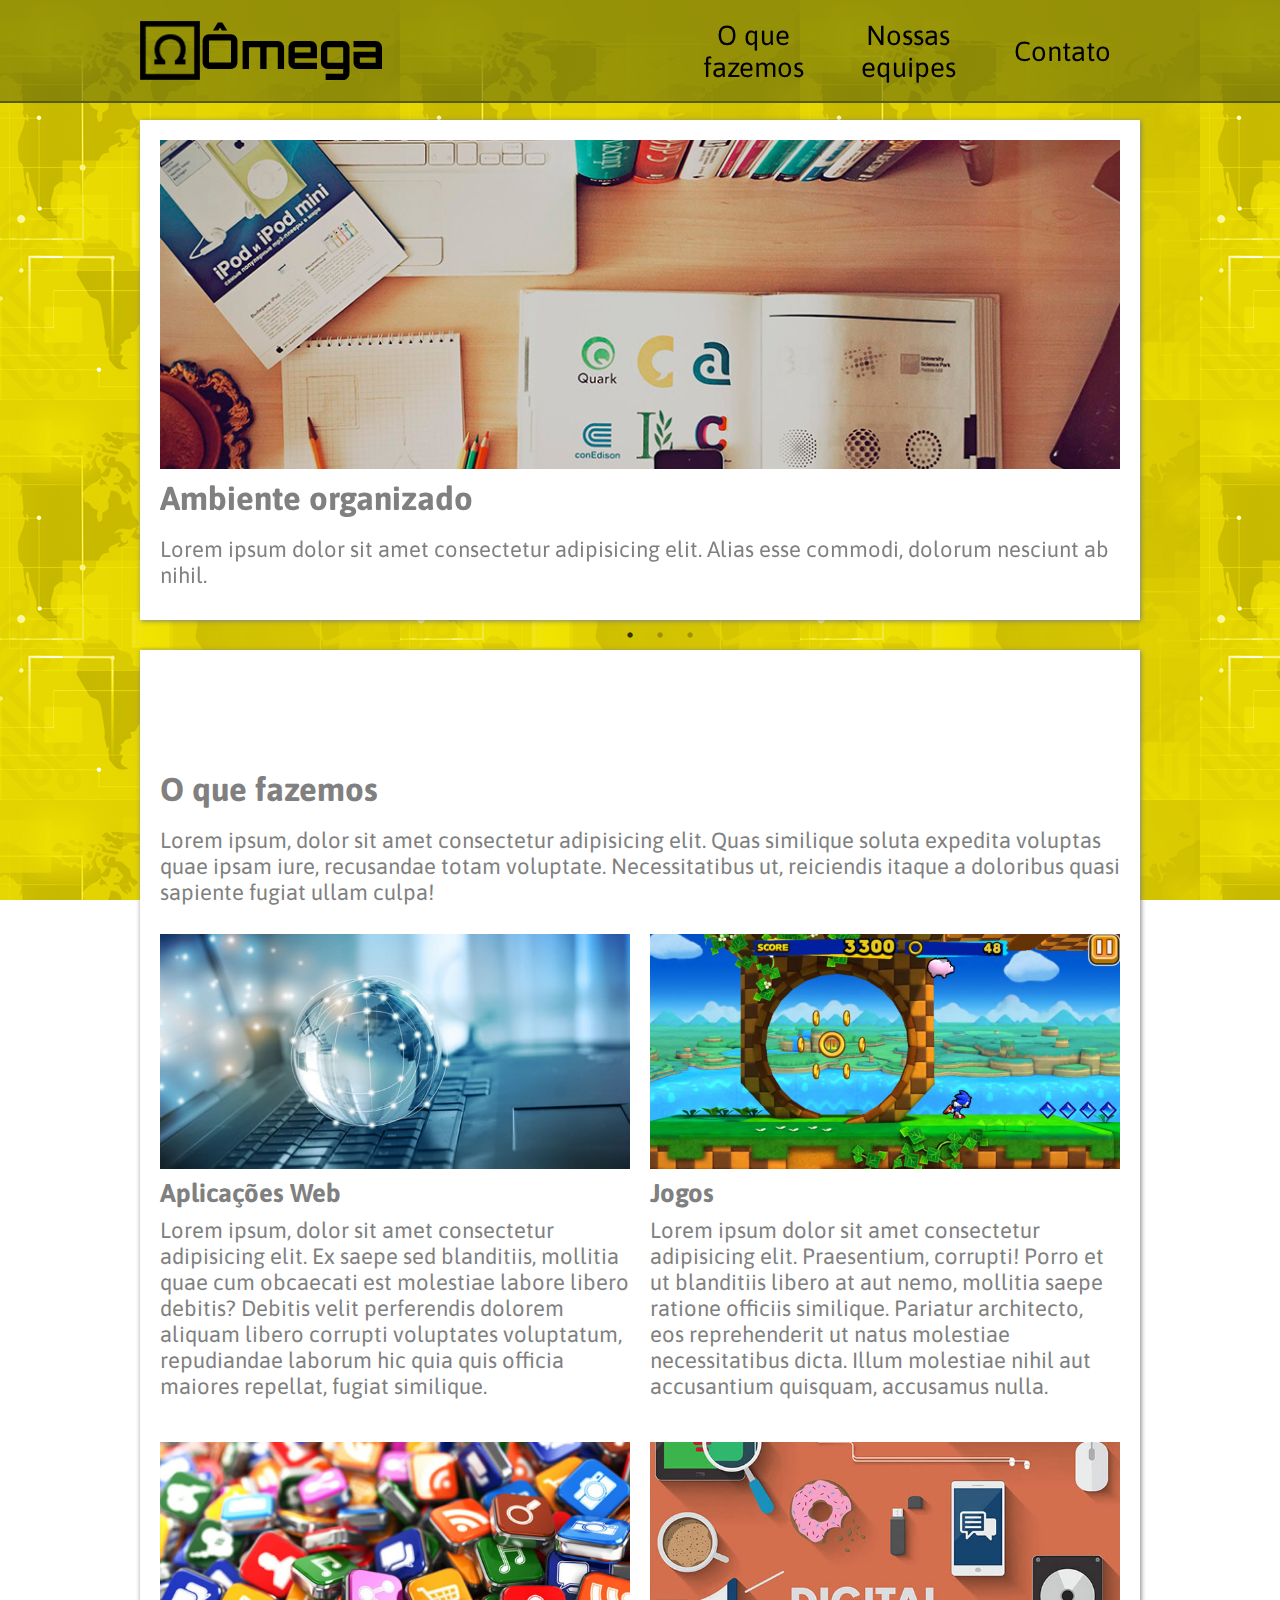
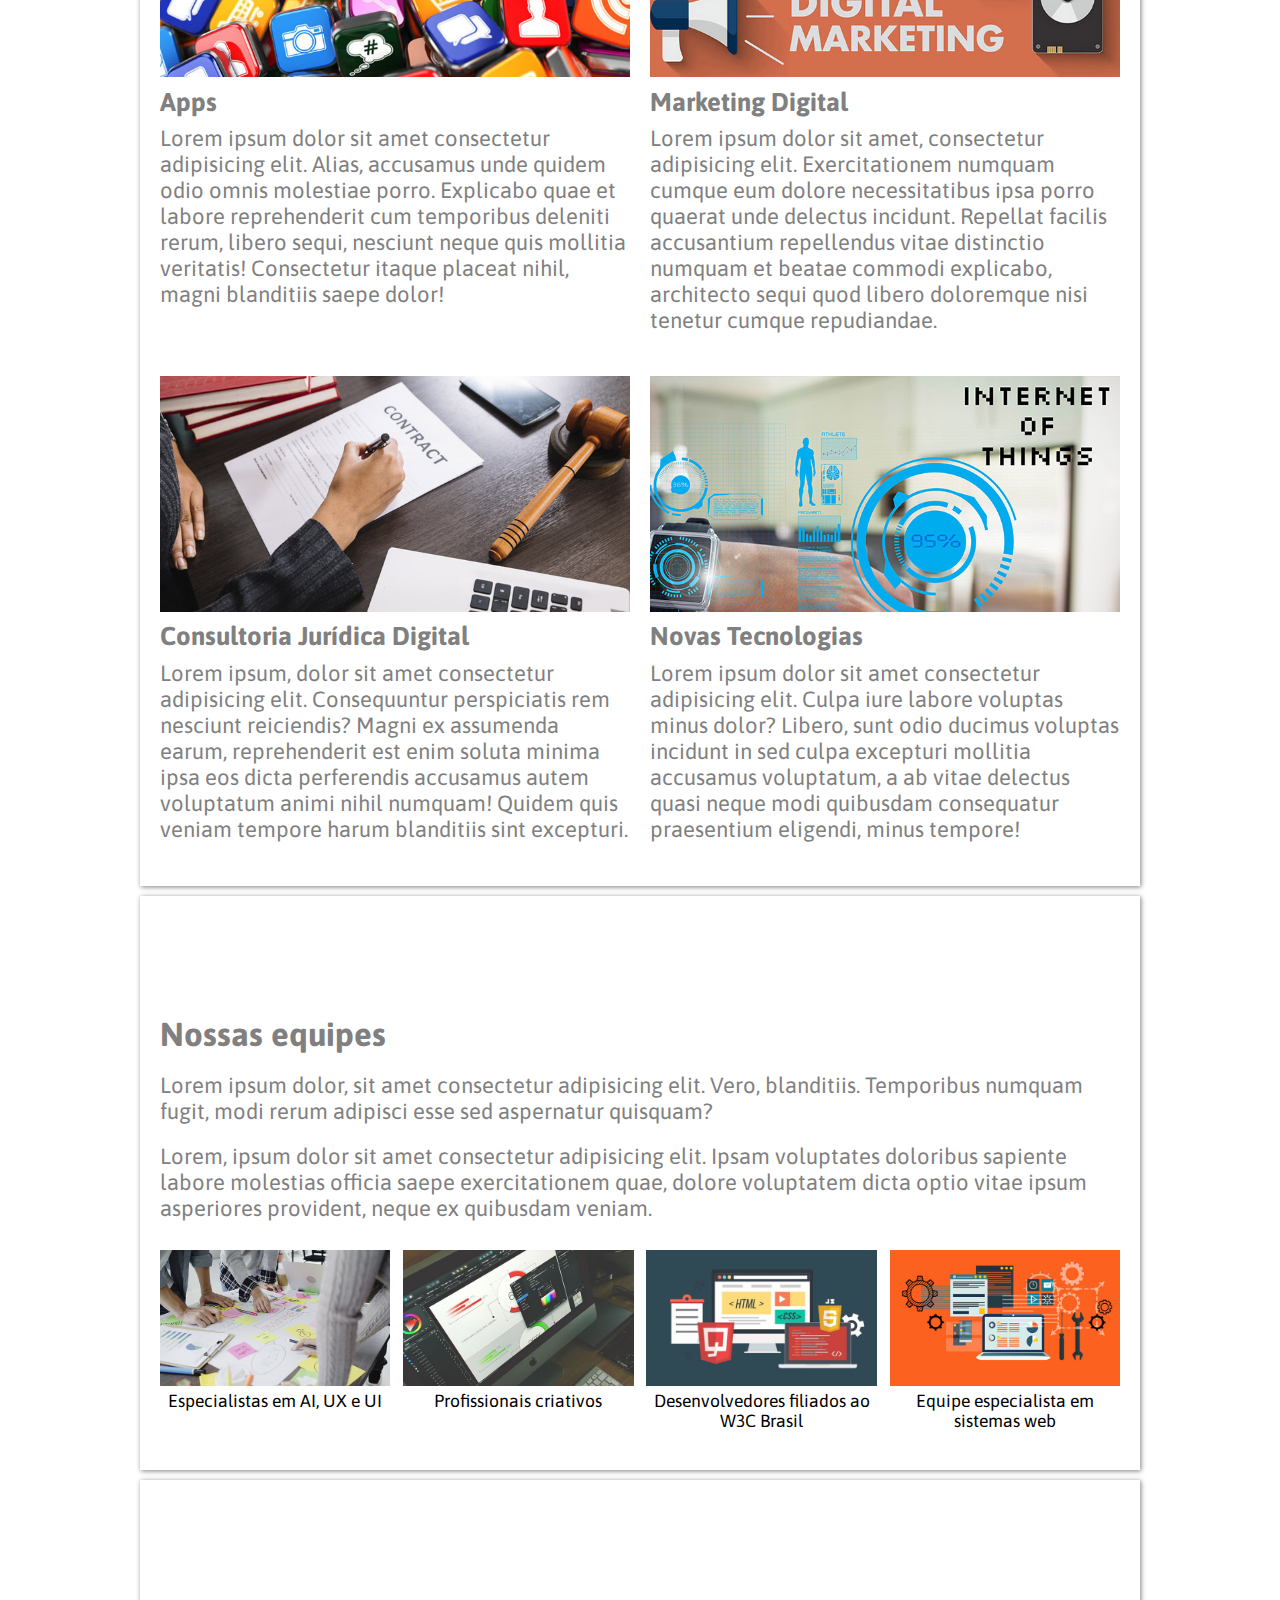
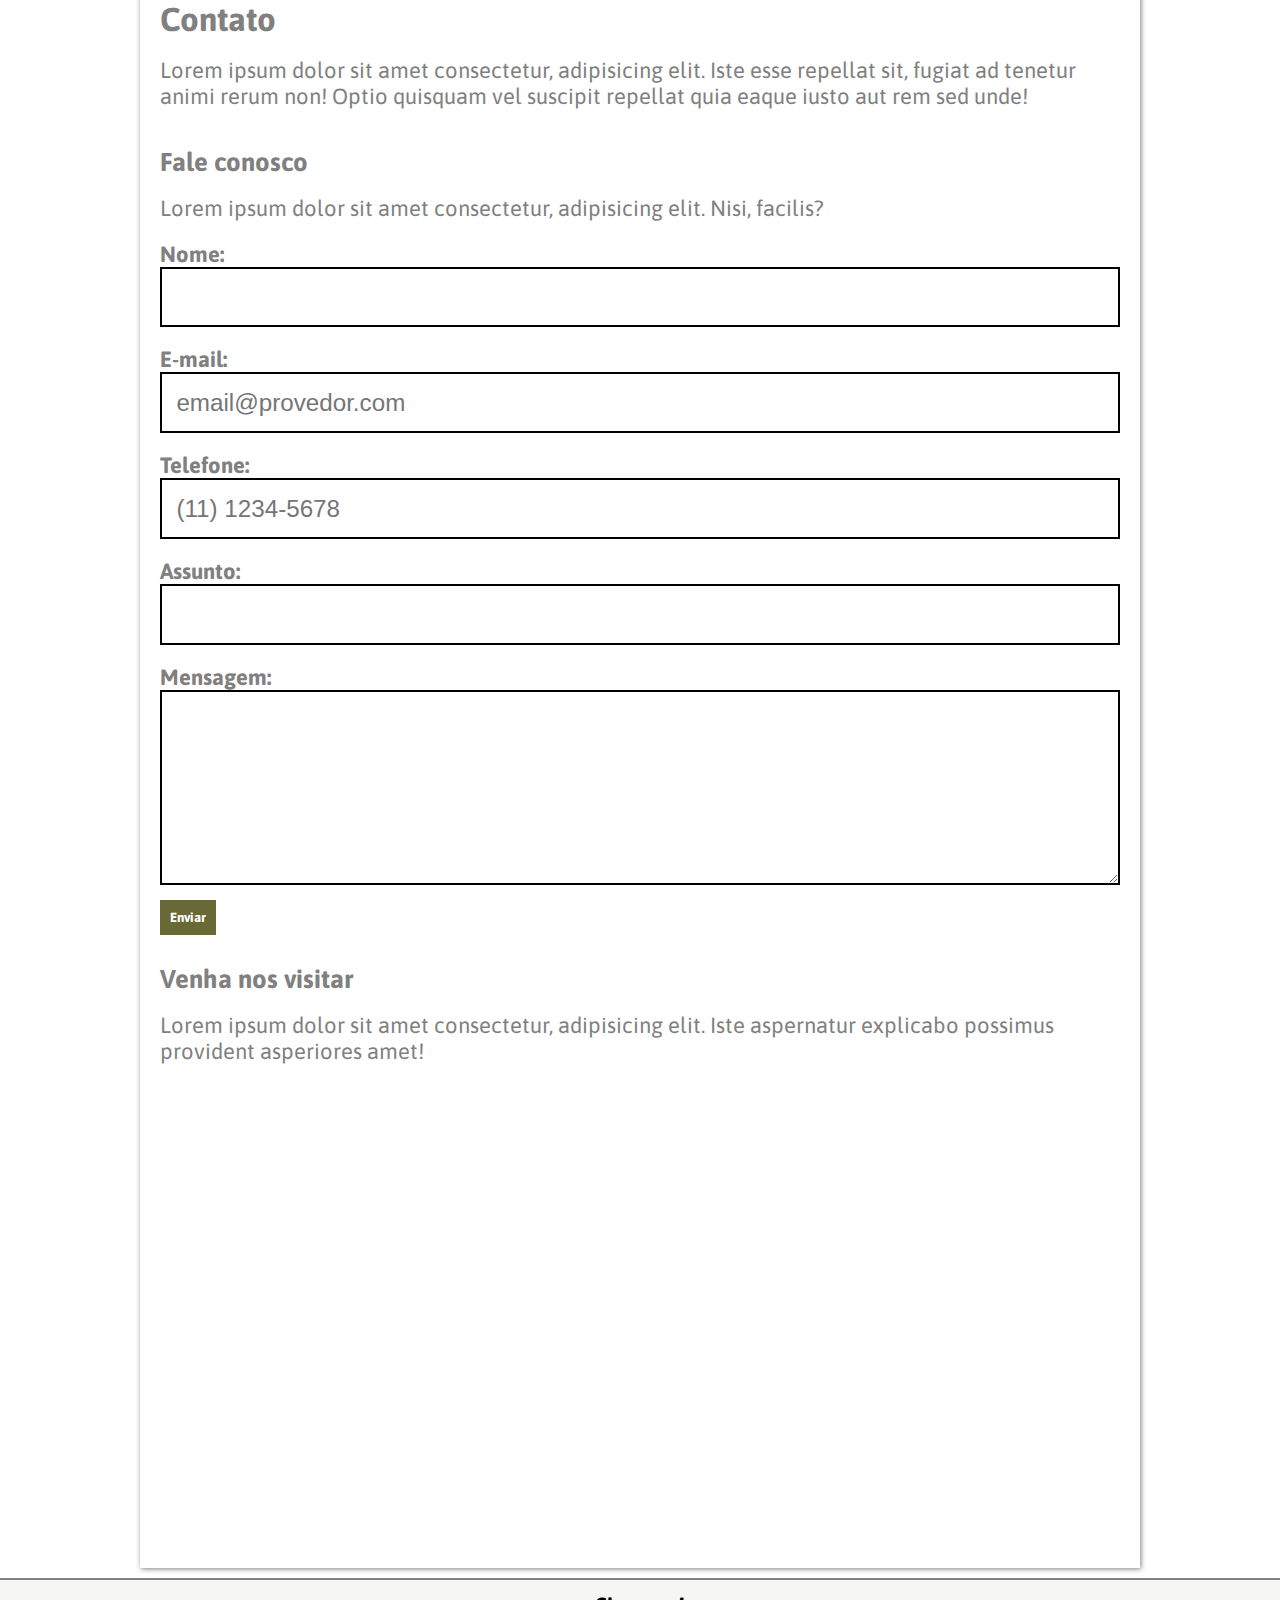
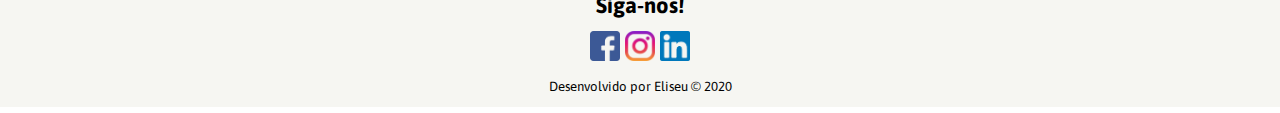
==== omega/index.html @ f99717a8 "Add files via upload" ====
<!DOCTYPE html>
<html lang="pt-br">
<head>
<meta charset="UTF-8">
<meta name="viewport" content="width=device-width, initial-scale=1.0">
<title>Ômega</title>
<meta name="description" content="A agência Ômega é especializada em produtos e serviços digitais.">
<link rel="shortcut icon" href="imagens/favicon.png" type="image/x-icon">
<link href="https://fonts.googleapis.com/css2?family=Asap:wght@400;600&family=Orbitron:wght@600&display=swap" rel="stylesheet">

<!-- Importação do CSS para plugin Slick -->
<link rel="stylesheet" href="plugins/slick-1.8.1/slick/slick.css">
<link rel="stylesheet" href="plugins/slick-1.8.1/slick/slick-theme.css">

<link rel="stylesheet" href="css/style.css">
</head>
<body id="topo">
    
    <!-- CABEÇALHO-->
    <header>
        <div class="container">
            <h1>
            <a href="#topo">
            <img src="imagens/logo.png" alt="Símbolo Ômega">Ômega
            </a>
            </h1>
            <nav>
            <a href="#o-que-fazemos">O que fazemos</a>
            <a href="#nossas-equipes">Nossas equipes</a>
            <a href="#contato">Contato</a>
            </nav>
        </div>
    </header>
    <!-- FIM CABEÇALHO-->

    <!-- CONTEÚDO -->
    <main class="container">
        <!-- DESTAQUE (FUTURO SLIDER) -->
        <article class="slider">
            <div>
            <img src="imagens/mesa-de-trabalho.jpg" alt="mesa com material de trabalho: livros, notebook, lápis">
            <h2>Ambiente organizado</h2>
            <p>Lorem ipsum dolor sit amet consectetur adipisicing elit. Alias esse commodi, dolorum nesciunt ab nihil.</p>
            </div>

            <div>
            <img src="imagens/tela-com-codigos.jpg" alt="imagem de tela de computador com fundo preto exibindo códigos">
            <h2>Exemplo de tela com códigos</h2>
            <p>Lorem ipsum dolor, sit amet consectetur adipisicing elit. Repellendus aliquid consequatur soluta molestiae itaque id.</p>
            </div>

            <div>
            <img src="imagens/bootstrap.jpg" alt="imagem de tela de computador com site fundo cinza e overlay em lilás do Bootstrap">
            <h2>Bootstrap</h2>
            <p>Lorem ipsum dolor, sit amet consectetur adipisicing elit. Repellendus ex consequuntur cupiditate quibusdam tempora quaerat accusantium, neque totam!</p>
            </div>
        </article>
        <!-- FIM DESTAQUE -->

        <!-- O QUE FAZEMOS -->
        <article id="o-que-fazemos">
            <h2>O que fazemos</h2>
            <p>Lorem ipsum, dolor sit amet consectetur adipisicing elit. Quas similique soluta expedita voluptas quae ipsam iure, recusandae totam voluptate. Necessitatibus ut, reiciendis itaque a doloribus quasi sapiente fugiat ullam culpa!</p>

            <div class="grupo">

                <section>
                <img src="imagens/web.jpg" alt="">
                <h3>Aplicações Web</h3>
                <p>Lorem ipsum, dolor sit amet consectetur adipisicing elit. Ex saepe sed blanditiis, mollitia quae cum obcaecati est molestiae labore libero debitis? Debitis velit perferendis dolorem aliquam libero corrupti voluptates voluptatum, repudiandae laborum hic quia quis officia maiores repellat, fugiat similique.</p>
                </section>

                <section>
                <img src="imagens/jogos.jpg" alt="">
                <h3>Jogos</h3>
                <p>Lorem ipsum dolor sit amet consectetur adipisicing elit. Praesentium, corrupti! Porro et ut blanditiis libero at aut nemo, mollitia saepe ratione officiis similique. Pariatur architecto, eos reprehenderit ut natus molestiae necessitatibus dicta. Illum molestiae nihil aut accusantium quisquam, accusamus nulla.</p>
                </section>

                <section>
                <img src="imagens/apps.jpg" alt="">
                <h3>Apps</h3>
                <p>Lorem ipsum dolor sit amet consectetur adipisicing elit. Alias, accusamus unde quidem odio omnis molestiae porro. Explicabo quae et labore reprehenderit cum temporibus deleniti rerum, libero sequi, nesciunt neque quis mollitia veritatis! Consectetur itaque placeat nihil, magni blanditiis saepe dolor!</p>
                </section>

                <section>
                <img src="imagens/marketing-digital.jpg" alt="">
                <h3>Marketing Digital</h3>
                <p>Lorem ipsum dolor sit amet, consectetur adipisicing elit. Exercitationem numquam cumque eum dolore necessitatibus ipsa porro quaerat unde delectus incidunt. Repellat facilis accusantium repellendus vitae distinctio numquam et beatae commodi explicabo, architecto sequi quod libero doloremque nisi tenetur cumque repudiandae.</p>
                </section>

                <section>
                <img src="imagens/juridico.jpg" alt="">
                <h3>Consultoria Jurídica Digital</h3>
                <p>Lorem ipsum, dolor sit amet consectetur adipisicing elit. Consequuntur perspiciatis rem nesciunt reiciendis? Magni ex assumenda earum, reprehenderit est enim soluta minima ipsa eos dicta perferendis accusamus autem voluptatum animi nihil numquam! Quidem quis veniam tempore harum blanditiis sint excepturi.</p>
                </section>

                <section>
                <img src="imagens/iot.jpg" alt="">
                <h3>Novas Tecnologias</h3>
                <p>Lorem ipsum dolor sit amet consectetur adipisicing elit. Culpa iure labore voluptas minus dolor? Libero, sunt odio ducimus voluptas incidunt in sed culpa excepturi mollitia accusamus voluptatum, a ab vitae delectus quasi neque modi quibusdam consequatur praesentium eligendi, minus tempore!</p>
                </section>
            </div>
        </article>
        <!-- FIM O QUE FAZEMOS -->

        <!-- NOSSAS EQUIPES -->
        <article id="nossas-equipes">
            <h2>Nossas equipes</h2>
            <p>Lorem ipsum dolor, sit amet consectetur adipisicing elit. Vero, blanditiis. Temporibus numquam fugit, modi rerum adipisci esse sed aspernatur quisquam?</p>
            <p>Lorem, ipsum dolor sit amet consectetur adipisicing elit. Ipsam voluptates doloribus sapiente labore molestias officia saepe exercitationem quae, dolore voluptatem dicta optio vitae ipsum asperiores provident, neque ex quibusdam veniam.</p>

            <div class="grupo">
                <figure>
                <img src="imagens/arquitetura-da-informacao.jpg" alt="">
                <figcaption>Especialistas em AI, UX e UI</figcaption>
                </figure>
                <figure>
                <img src="imagens/design.jpg" alt="">
                <figcaption>Profissionais criativos</figcaption>
                </figure>
                <figure>
                <img src="imagens/front-end.jpg" alt="">
                <figcaption>Desenvolvedores filiados ao W3C Brasil</figcaption>
                </figure>
                <figure>
                <img src="imagens/back-end.jpg" alt="">
                <figcaption>Equipe especialista em sistemas web</figcaption>
                </figure>
            </div>
        </article>
        <!-- FIM NOSSAS EQUIPES -->

        <!-- CONTATO -->
        <article id="contato">
            <h2>Contato</h2>
            <p>Lorem ipsum dolor sit amet consectetur, adipisicing elit. Iste esse repellat sit, fugiat ad tenetur animi rerum non! Optio quisquam vel suscipit repellat quia eaque iusto aut rem sed unde!</p>

            <section>
                <h3>Fale conosco</h3>
                <p>Lorem ipsum dolor sit amet consectetur, adipisicing elit. Nisi, facilis?</p>
                
                <form action="" method="post">
                    <p>
                        <label for="nome">Nome: </label>
                        <input type="text" name="nome" id="nome" required>
                    </p>
                    <p>
                        <label for="email">E-mail:</label>
                        <input type="email" name="email" id="email" placeholder="email@provedor.com">
                    </p>
                    <p>
                        <label for="telefone">Telefone:</label>
                        <input type="tel" name="telefone" id="telefone" placeholder="(11) 1234-5678">
                    </p>
                    <p>
                        <label for="assunto">Assunto:</label>
                        <input type="text" name="assunto" id="assunto" maxlength="10">
                    </p>
                    <p>
                        <label for="mensagem">Mensagem:</label>
                        <textarea name="mensagem" id="mensagem" cols="40" rows="6"></textarea>
                    </p>
                    <button type="submit" name="enviar" id="enviar">Enviar</button>
                </form>
            </section>

            <section>
                <h3>Venha nos visitar</h3>
                <p>Lorem ipsum dolor sit amet consectetur, adipisicing elit. Iste aspernatur explicabo possimus provident asperiores amet!</p>
                <iframe src="https://www.google.com/maps/embed?pb=!1m18!1m12!1m3!1d3658.176043302679!2d-46.54243608533843!3d-23.52616986617803!2m3!1f0!2f0!3f0!3m2!1i1024!2i768!4f13.1!3m3!1m2!1s0x94ce5e45de28bb23%3A0x1d2ed3122aae28a7!2sSenac%20Penha!5e0!3m2!1spt-BR!2sbr!4v1585843827773!5m2!1spt-BR!2sbr" width="100%" height="450" frameborder="0" style="border:0;" allowfullscreen="" aria-hidden="false" tabindex="0"></iframe>
            </section>
        </article>
        <!-- FIM CONTATO -->

        <p id="link-topo">
            <a href="#topo"> &#9650; Topo </a>
        </p>

    </main>
    <!-- FIM CONTEÚDO -->

    <!-- RODAPÉ -->
    <footer>
        <h2>Siga-nos!</h2>
        <aside>
            <a href="http://www.facebook.com" target="_blank">
                <img src="imagens/facebook.png" alt=""></a>

            <a href="http://www.instagram.com" target="_blank">
                <img src="imagens/instagram.png" alt=""></a>

            <a href="http://www.linkedin.com" target="_blak">
                <img src="imagens/linkedin.png" alt=""></a>
        </aside>
        <p>Desenvolvido por Eliseu &copy; 2020</p>

    </footer>
    <!-- FIM RODAPÉ -->

    <!-- Importação do JS da jQuery e do plugin Slick -->
<script src="plugins/jquery-3.5.1.min.js"></script>
<script src="plugins/slick-1.8.1/slick/slick.min.js"></script>

<script>
$(document).ready(function(){
  $('.slider').slick({
    autoplay: true,
    autoplaySpeed: 3000,
    arrows: false,
    dots: true
  });
});	
</script>

</body>
</html>
---- omega/css/style.css ----
@charset "utf-8";

/* Alteração do Box Model para border-box 
Referência: http://sergiolopes.org/css-box-sizing-border-box/  */
*, *::before, *::after {
    -webkit-box-sizing: border-box;
    -moz-box-sizing: border-box;
    box-sizing: border-box;
}

html {
    font-size: 18px; /* 1rem=18px */
    scroll-behavior: smooth;
}

body {
   background-image: url(../imagens/imagem_fundo_globo2.png);
   background-attachment: fixed;
   font-family: Asap, Verdana, Sans Sans-serif;
   color: gray;
}

img {max-width: 100%;}

body, h1, h2, h3, p, figure {
    margin: 0;
    padding: 0;
}

a {
    text-decoration: none;
    color: black;
}

header {
    background-color: rgba(78, 85, 13, 0.50);
    text-align: center;
}

footer {
    background-color: rgba(240, 240, 234, 0.6);
    text-align: center;
}

header {
    border-bottom: solid 2px;
    color: rgb(90, 92, 3);
    margin-bottom: 10px;
}

footer {
    border-top: solid 2px;
}

article {
    background-color: white;
    padding: 2%;
    box-shadow: grey 1px 1px 5px;
    margin-top: 10px;
    margin-bottom: 10px;
}

/* Ao declarar uma largura (menor que 100%) e margem automática, centralizamos o box/bloco */
main {
    width: 95%;
    margin: auto;
}

h1 {
    font-family: Orbitron, Verdana, sans-serif;
}

nav, h2, h3 {
    font-family: Asap, Verdana, sans-serif;
}

button {
    font-family: Asap, Verdana, sans-serif;
    font-weight: bold;
}

h2, h3, p { padding: 1% 0;}

footer img { width: 30px;}

footer h2 { font-size: 1rem;
color: black;}

footer p { font-size: 0.6rem; 
color: black;}

section, figure { margin: 2% 0;}

figcaption {
    text-align: center;
    font-size: .8rem;
    color: black;
}

/* regras temporárias: usadas apenas para facilitar a visualização de cada área que será afetada pelo Flex 
h1 { background-color: red;}
h1 a { background-color: green;}
nav { background-color: yellow;}
nav a { background-color: lightblue;}
*/

/* Habilitando o modo flex para os
elementos */
h1, h1 a, nav, nav a {
    display: flex;
    justify-content: center;
    align-items: center;
}

nav a {
    font-size: 1.25rem;
    height: 80px;
    width: 100%;
}

h1 {
    padding: 10px 0;
    font-size: 2.2rem;
}

h1 img { width: 50px; }

nav a:hover, nav a:focus {
    background-color: rgb(205, 207, 92);
    color: rgb(100, 100, 2);
}

input, textarea {
    border: solid 2px;
    font-size: 1.1rem;
    width: 100%;
    padding: 1.5%;
}

label {font-weight: bold;}

button {
    border: none;
    padding: 10px;
    background-color:rgb(104, 105, 53);
    color: white;
}

button:hover, button:focus {
    background-color: rgb(192, 194, 58);
    cursor: pointer;
}

#link-topo a {
    background-color: black;
    color: white;
    padding: 5px;
    border-radius: 3px;
    border: solid 1px;
}

#link-topo a:hover, #link-topo a:focus {
    background-color: rgb(192, 194, 58);
    color: black;
}

#link-topo {
    position: fixed;
    bottom: 8px;
    right: 8px;
}

/* Media Queries (Breakpoints) */

/* 1) Telas a partir de 700px de largura */
@media screen and (min-width: 700px) {
    /* Conteúdo interno do header (o que está dentro da div com a classe container. Limitamos este conteúdo, sem mexer no cabeçalho (header) original. */
    header .container {
        display: flex;
        justify-content: space-between;
        width: 95%;
        margin: auto;
    }

    /* Criamos um contexto novo chamado div com classe grupo, colocando ao redor das seções de O que fazemos e dos figures de Nossas Equipes */
    /* Flex Container */
    .grupo {
        display: flex;
        justify-content: space-between;
        flex-wrap: wrap; /* Habilitamos a quebra de row/linha*/
    }

    /* Determinamos o tamanho das seções e dos figures contidos dentro do grupo */
    .grupo section { width: 49%; }
    .grupo figure { width: 24%; }   /* Flex Itens */
}

/* 2) Telas a partir de 850px de largura */
@media screen and (min-width: 850px) {
    html { font-size: 20px;} /* 1rem = 20px */
    h1 { padding: 15px 0;}
    nav a { height: 100%; }
}

/* 3) Telas a partir de 1000px de largura */
@media screen and (min-width: 1000px) {
    html { font-size: 22px;} /* 1rem = 22px */
    h1 img { width: auto; }
    h1 { padding: 20px 0;}
    #link-topo { display: none;}

    /* Tornamos o cabeçalho fixo, posicionado completamente na parte de cima e mantendo sua largura 100% */
    header { 
        position: fixed;
        width: 100%;
        top: 0;
        z-index: 1000;
    }

    /* A regra abaixo cria um espaçamento na parte de cima de cada um dos elementos indicados, para compensar o efeito colateral que o cabeçalho fixo acaba gerando. */
    #topo, #o-que-fazemos, #nossas-equipes, #contato {
        padding-top: 110px;
    }

    nav a { height: 100%; }

    /* Fazemos os elementos marcados com a classe container (a div dentro do header e a main) pararem de crescer, chegando no máximo a uma largura de 1000px */
    .container { max-width: 1000px;}
}
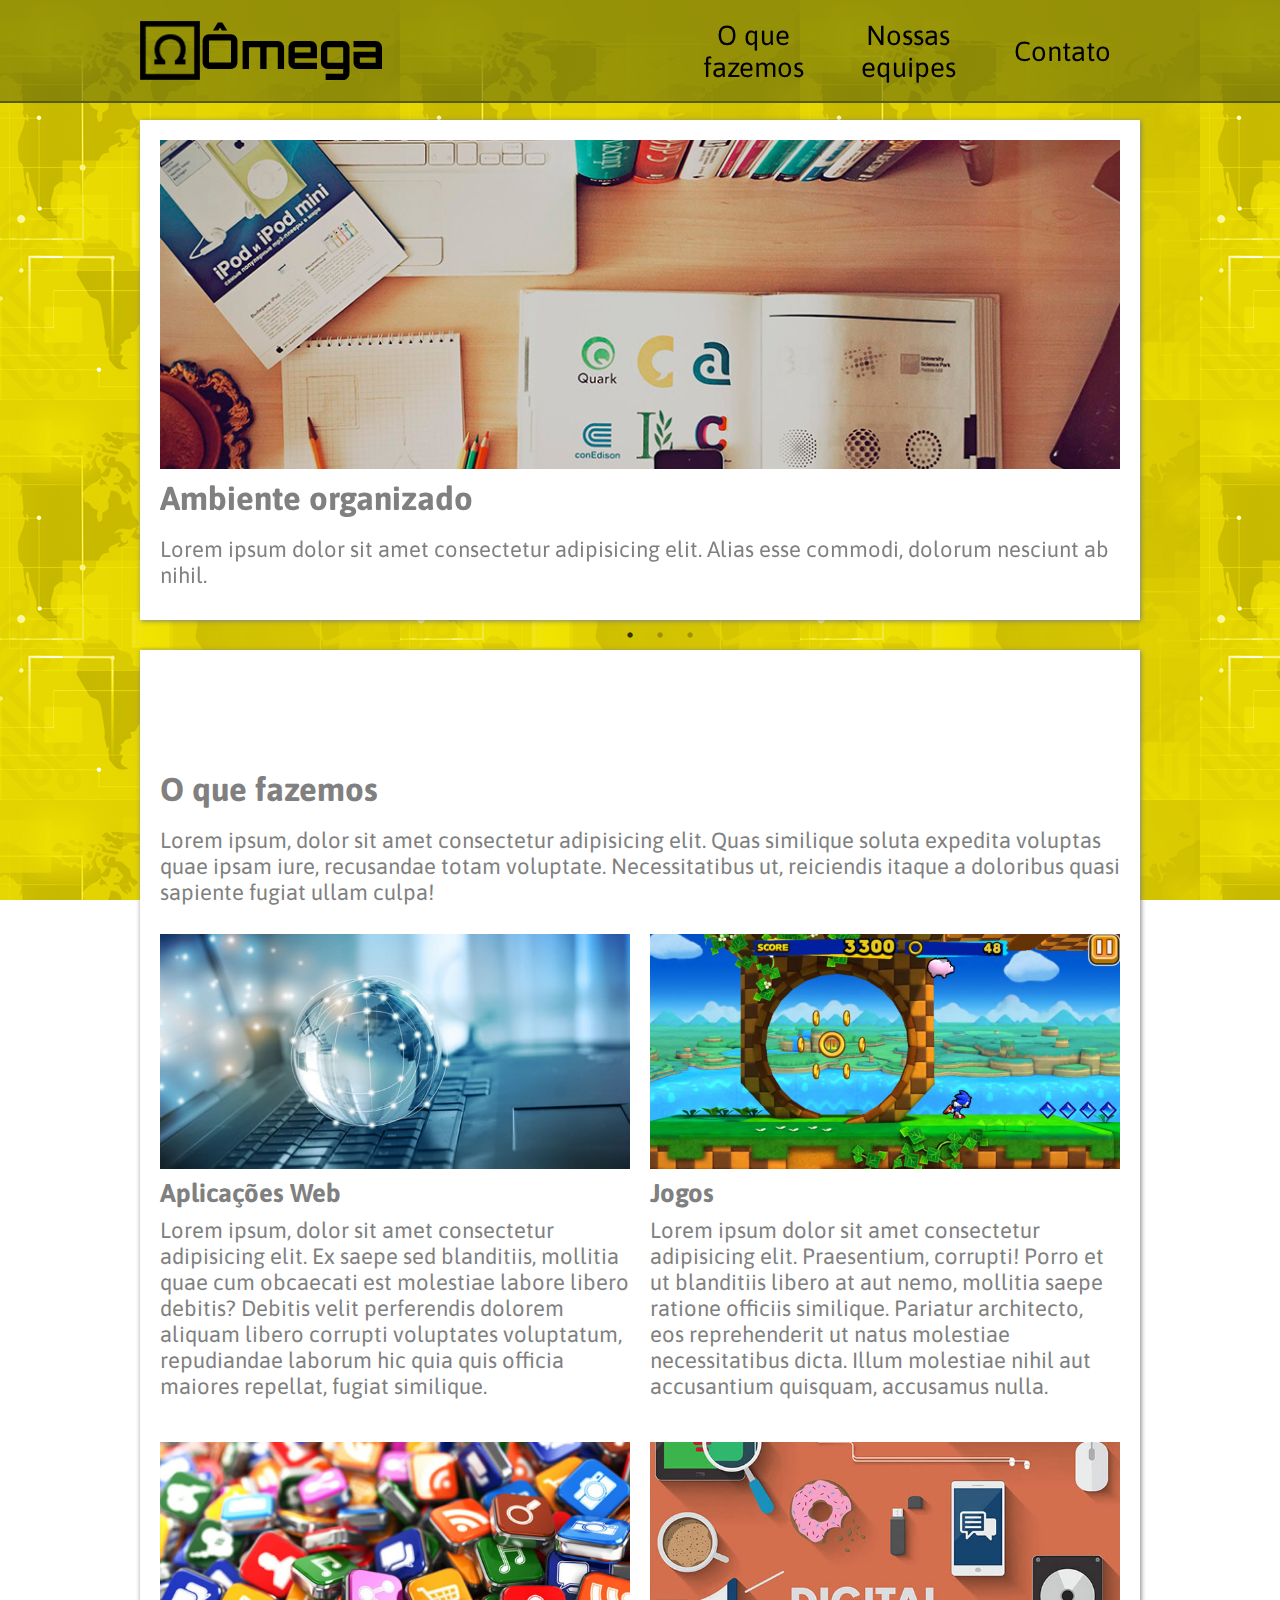
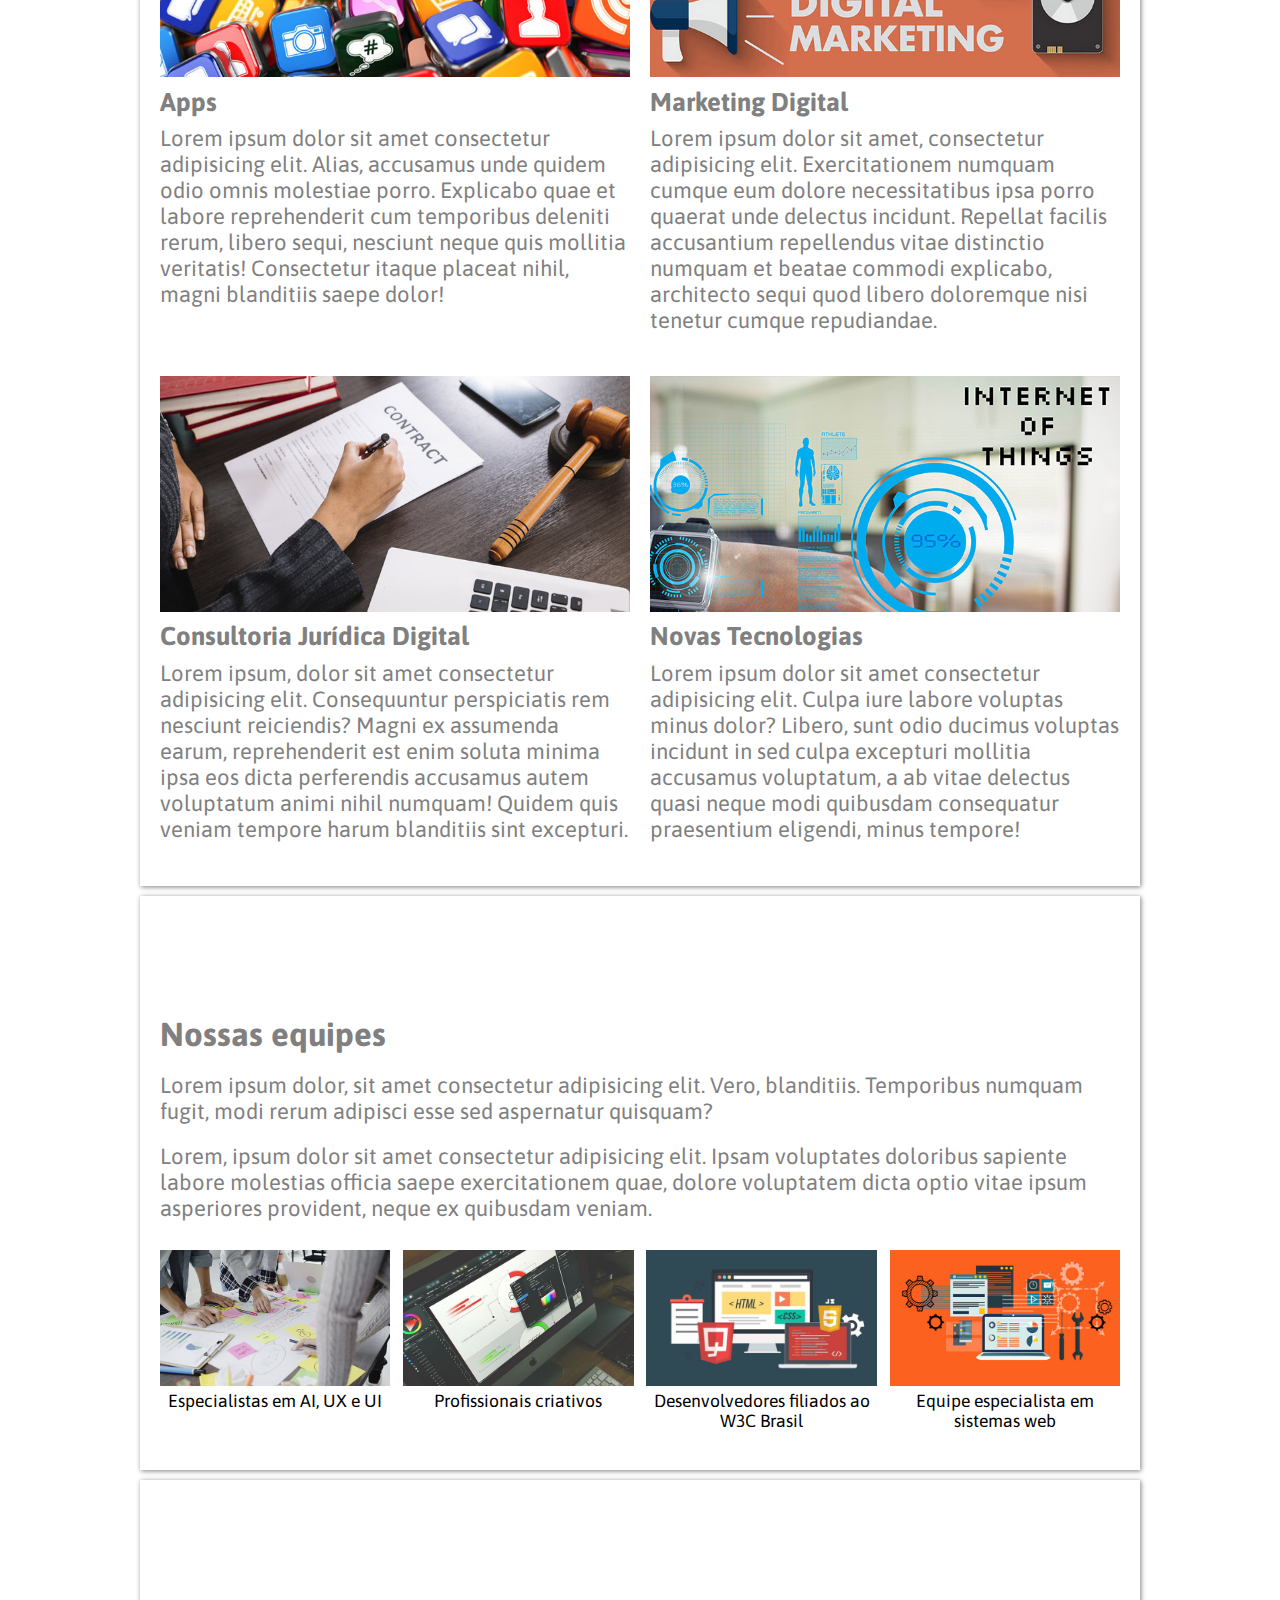
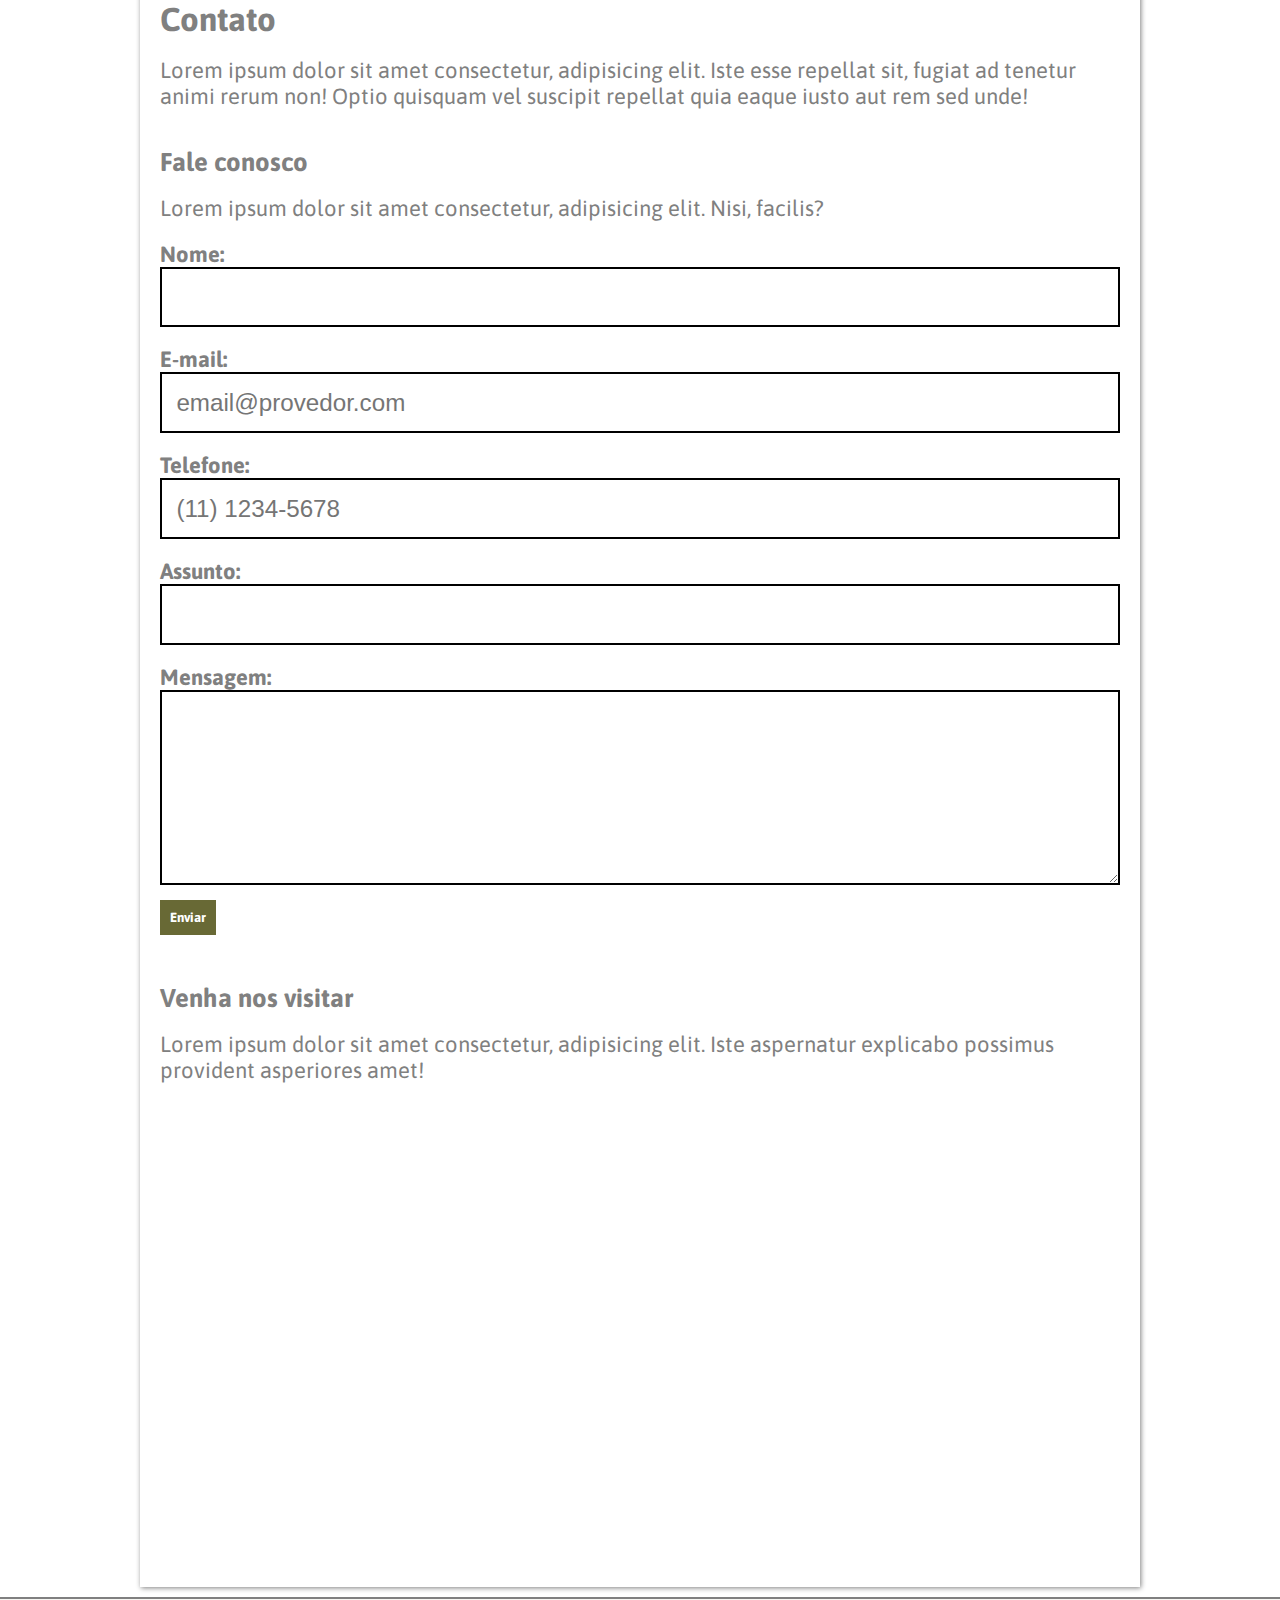
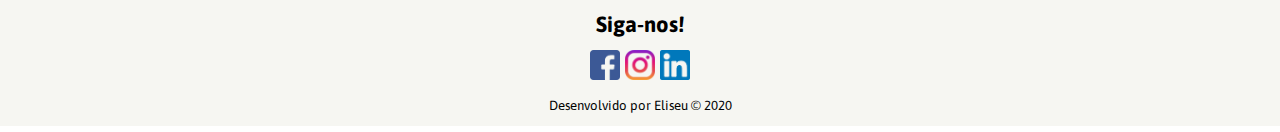
==== commit 8be0217c: "adição do formspree ao formulário de contato" ====
--- a/omega/index.html
+++ b/omega/index.html
@@ -139,7 +139,7 @@
                 <h3>Fale conosco</h3>
                 <p>Lorem ipsum dolor sit amet consectetur, adipisicing elit. Nisi, facilis?</p>
                 
-                <form action="" method="post">
+                <form id="my-form" action="https://formspree.io/xoqpalzv" method="post">
                     <p>
                         <label for="nome">Nome: </label>
                         <input type="text" name="nome" id="nome" required>
@@ -161,6 +161,7 @@
                         <textarea name="mensagem" id="mensagem" cols="40" rows="6"></textarea>
                     </p>
                     <button type="submit" name="enviar" id="enviar">Enviar</button>
+                    <p id="my-form-status"></p>
                 </form>
             </section>
 
@@ -211,6 +212,52 @@
   });
 });	
 </script>
-
+<script>
+    window.addEventListener("DOMContentLoaded", function() {
+  
+      // get the form elements defined in your form HTML above
+      
+      var form = document.getElementById("my-form");
+      var button = document.getElementById("my-form-button");
+      var status = document.getElementById("my-form-status");
+  
+      // Success and Error functions for after the form is submitted
+      
+      function success() {
+        form.reset();
+        button.style = "display: none ";
+        status.innerHTML = "Obrigado, seus dados foram enviados com sucesso!";
+      }
+  
+      function error() {
+        status.innerHTML = "Oops! Houve um problema. Tente novamente mais tarde.";
+      }
+  
+      // handle the form submission event
+  
+      form.addEventListener("submit", function(ev) {
+        ev.preventDefault();
+        var data = new FormData(form);
+        ajax(form.method, form.action, data, success, error);
+      });
+    });
+    
+    // helper function for sending an AJAX request
+  
+    function ajax(method, url, data, success, error) {
+      var xhr = new XMLHttpRequest();
+      xhr.open(method, url);
+      xhr.setRequestHeader("Accept", "application/json");
+      xhr.onreadystatechange = function() {
+        if (xhr.readyState !== XMLHttpRequest.DONE) return;
+        if (xhr.status === 200) {
+          success(xhr.response, xhr.responseType);
+        } else {
+          error(xhr.status, xhr.response, xhr.responseType);
+        }
+      };
+      xhr.send(data);
+    }
+  </script>
 </body>
 </html>--- a/omega/css/style.css
+++ b/omega/css/style.css
@@ -114,7 +114,7 @@
 
 nav a {
     font-size: 1.25rem;
-    height: 80px;
+    height: 60px;
     width: 100%;
 }
 
